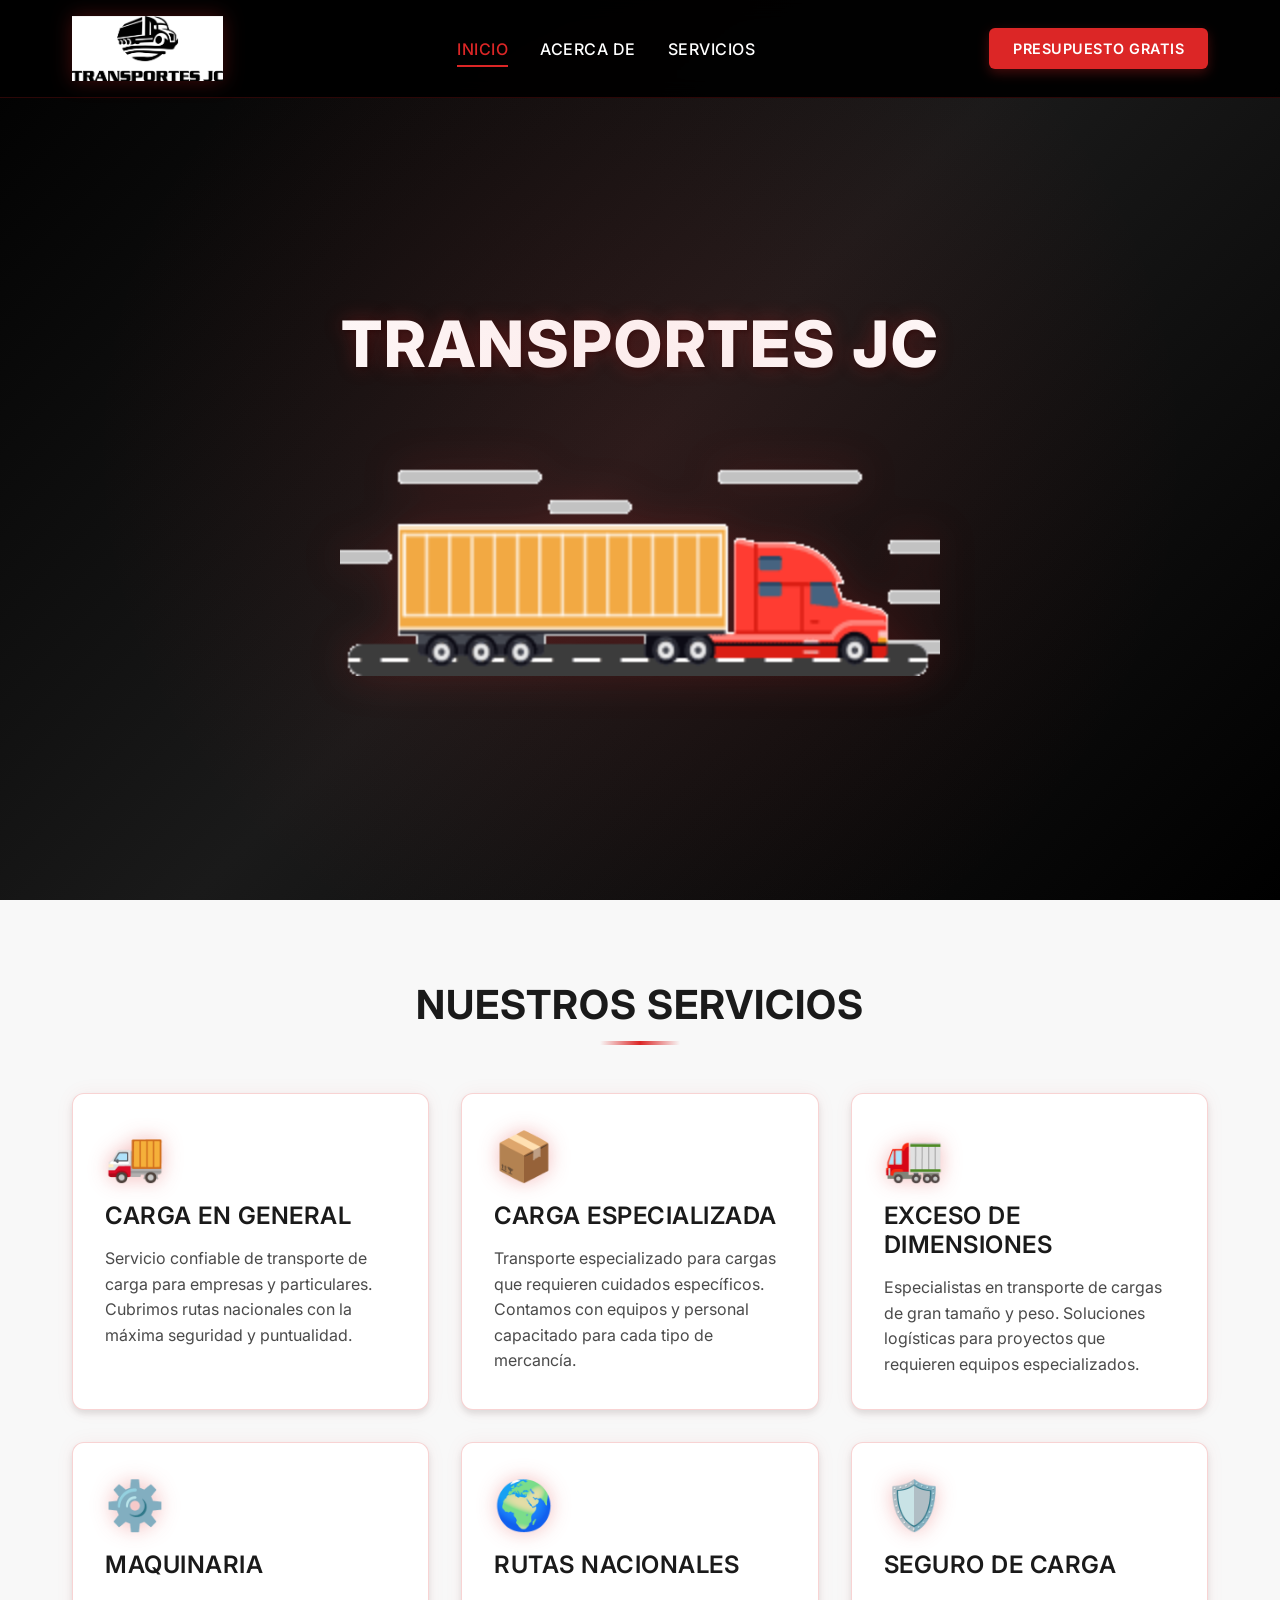
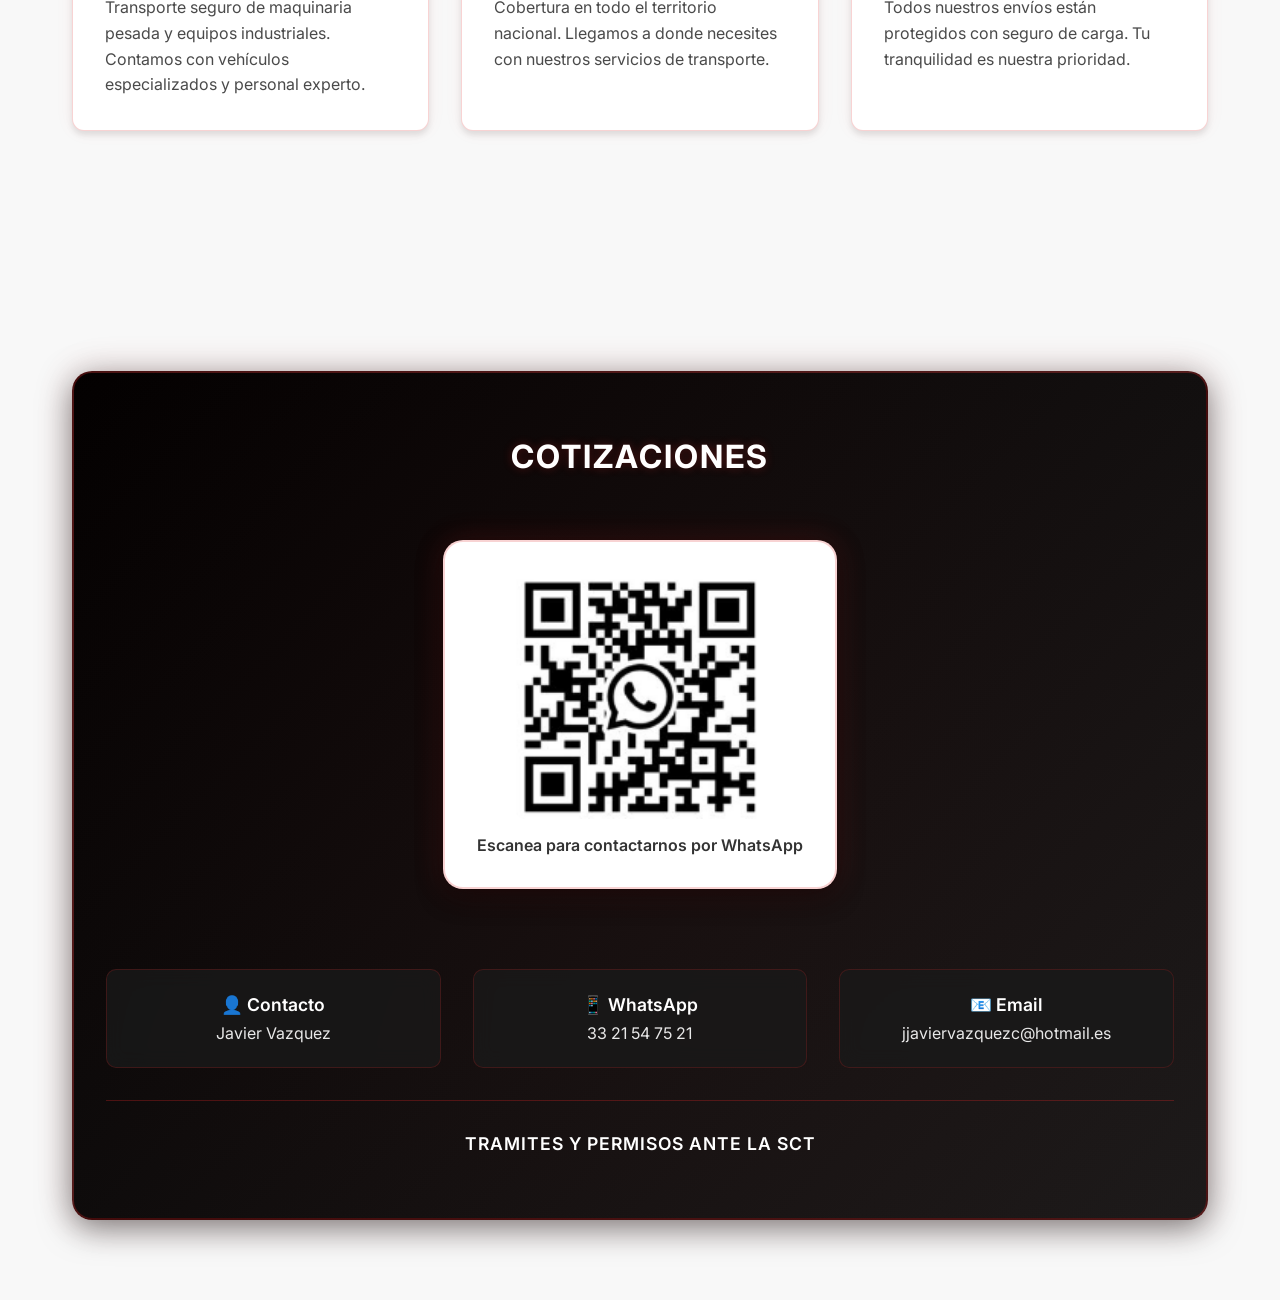
==== docs/index.html @ 76077c2b "Add static site in docs/ for GitHub Pages (Laravel cannot run on Pages) Made-with: Cursor" ====
<!DOCTYPE html>
<html lang="es">
<head>
    <meta charset="utf-8">
    <meta name="viewport" content="width=device-width, initial-scale=1">
    <title>TRANSPORTES JC - Servicios de Transporte</title>
    <link rel="icon" href="favicon.ico" type="image/x-icon">
    <link rel="preconnect" href="https://fonts.bunny.net">
    <link href="https://fonts.bunny.net/css?family=inter:400,500,600,700,800" rel="stylesheet" />
    <link rel="stylesheet" href="css/inicio.css">
</head>
<body>
    <nav class="navbar">
        <div class="nav-container">
            <a href="./" class="nav-logo">
                <img src="images/logo.png" alt="TRANSPORTES JC Logo" class="logo-img" />
            </a>
            <ul class="nav-menu">
                <li class="nav-item">
                    <a href="./" class="nav-link active">Inicio</a>
                </li>
                <li class="nav-item">
                    <a href="acerca-de/" class="nav-link">Acerca de</a>
                </li>
                <li class="nav-item">
                    <a href="servicios/" class="nav-link">Servicios</a>
                </li>
            </ul>
            <a href="#contacto" class="nav-cta">Presupuesto Gratis</a>
            <button class="nav-toggle" aria-label="Toggle navigation">
                <span></span>
                <span></span>
                <span></span>
            </button>
        </div>
    </nav>

    <section class="hero-section">
        <h1 class="hero-title">TRANSPORTES JC</h1>
        <img src="images/camion%20gif.gif" alt="Camión en movimiento" class="hero-image" />
    </section>

    <section class="content-section">
        <h2 class="section-title">Nuestros Servicios</h2>
        <div class="services-grid">
            <div class="service-card">
                <div class="service-icon">🚚</div>
                <h3 class="service-title">Carga en General</h3>
                <p class="service-description">
                    Servicio confiable de transporte de carga para empresas y particulares.
                    Cubrimos rutas nacionales con la máxima seguridad y puntualidad.
                </p>
            </div>
            <div class="service-card">
                <div class="service-icon">📦</div>
                <h3 class="service-title">Carga Especializada</h3>
                <p class="service-description">
                    Transporte especializado para cargas que requieren cuidados específicos.
                    Contamos con equipos y personal capacitado para cada tipo de mercancía.
                </p>
            </div>
            <div class="service-card">
                <div class="service-icon">🚛</div>
                <h3 class="service-title">Exceso de Dimensiones</h3>
                <p class="service-description">
                    Especialistas en transporte de cargas de gran tamaño y peso.
                    Soluciones logísticas para proyectos que requieren equipos especializados.
                </p>
            </div>
            <div class="service-card">
                <div class="service-icon">⚙️</div>
                <h3 class="service-title">Maquinaria</h3>
                <p class="service-description">
                    Transporte seguro de maquinaria pesada y equipos industriales.
                    Contamos con vehículos especializados y personal experto.
                </p>
            </div>
            <div class="service-card">
                <div class="service-icon">🌍</div>
                <h3 class="service-title">Rutas Nacionales</h3>
                <p class="service-description">
                    Cobertura en todo el territorio nacional.
                    Llegamos a donde necesites con nuestros servicios de transporte.
                </p>
            </div>
            <div class="service-card">
                <div class="service-icon">🛡️</div>
                <h3 class="service-title">Seguro de Carga</h3>
                <p class="service-description">
                    Todos nuestros envíos están protegidos con seguro de carga.
                    Tu tranquilidad es nuestra prioridad.
                </p>
            </div>
        </div>
    </section>

    <section id="contacto" class="content-section">
        <div class="contact-section">
            <h2 class="contact-title">COTIZACIONES</h2>
            <div class="qr-container">
                <div class="qr-wrapper">
                    <img src="images/whatsapp-qr.png" alt="QR Code de WhatsApp - Javier Vazquez" class="qr-image" />
                    <p class="qr-text">Escanea para contactarnos por WhatsApp</p>
                </div>
            </div>
            <div class="contact-info">
                <div class="contact-item">
                    <div class="contact-item-title">👤 Contacto</div>
                    <div class="contact-item-value">Javier Vazquez</div>
                </div>
                <div class="contact-item">
                    <div class="contact-item-title">📱 WhatsApp</div>
                    <div class="contact-item-value">
                        <a href="https://wa.me/523321547521" target="_blank" rel="noopener noreferrer">
                            33 21 54 75 21
                        </a>
                    </div>
                </div>
                <div class="contact-item">
                    <div class="contact-item-title">📧 Email</div>
                    <div class="contact-item-value">
                        <a href="mailto:jjaviervazquezc@hotmail.es">
                            jjaviervazquezc@hotmail.es
                        </a>
                    </div>
                </div>
            </div>
            <div class="contact-footer">
                <p class="contact-footer-text">
                    TRAMITES Y PERMISOS ANTE LA SCT
                </p>
            </div>
        </div>
    </section>

    <script src="js/inicio.js"></script>
</body>
</html>
---- docs/css/inicio.css ----
/* Reset y estilos base */
* {
    margin: 0;
    padding: 0;
    box-sizing: border-box;
}

body {
    font-family: 'Inter', sans-serif;
    overflow-x: hidden;
    background-color: #f8f8f8;
    color: #1a1a1a;
}

/* Navigation Bar */
.navbar {
    position: fixed;
    top: 0;
    left: 0;
    right: 0;
    background: rgba(0, 0, 0, 0.95);
    backdrop-filter: blur(10px);
    border-bottom: 1px solid rgba(220, 38, 38, 0.2);
    z-index: 1000;
    padding: 1rem 0;
    transition: all 0.3s ease;
}

.navbar:hover {
    background: rgba(0, 0, 0, 0.98);
    border-bottom-color: rgba(220, 38, 38, 0.4);
}

.nav-container {
    max-width: 1200px;
    margin: 0 auto;
    padding: 0 2rem;
    display: grid;
    grid-template-columns: auto 1fr auto;
    align-items: center;
    gap: 2rem;
    width: 100%;
}

.nav-logo {
    display: flex;
    align-items: center;
    text-decoration: none;
    transition: transform 0.3s ease;
    flex-shrink: 0;
    justify-self: start;
}

.nav-logo:hover {
    transform: scale(1.05);
}

.logo-img {
    height: 65px;
    width: auto;
    filter: drop-shadow(0 0 10px rgba(220, 38, 38, 0.3));
}

.nav-menu {
    display: flex;
    list-style: none;
    gap: 2rem;
    align-items: center;
    margin: 0;
    padding: 0;
    justify-content: center;
    justify-self: center;
}

.nav-item {
    position: relative;
}

.nav-link {
    color: #ffffff;
    text-decoration: none;
    font-weight: 500;
    font-size: 1rem;
    padding: 0.5rem 0;
    transition: color 0.3s ease;
    position: relative;
    text-transform: uppercase;
    letter-spacing: 0.5px;
}

.nav-link::after {
    content: '';
    position: absolute;
    bottom: 0;
    left: 0;
    width: 0;
    height: 2px;
    background: #dc2626;
    transition: width 0.3s ease;
}

.nav-link:hover,
.nav-link.active {
    color: #dc2626;
}

.nav-link:hover::after,
.nav-link.active::after {
    width: 100%;
}

.nav-cta {
    background: #dc2626;
    color: #ffffff;
    padding: 0.75rem 1.5rem;
    border-radius: 6px;
    text-decoration: none;
    font-weight: 600;
    font-size: 0.9rem;
    text-transform: uppercase;
    letter-spacing: 0.5px;
    transition: all 0.3s ease;
    box-shadow: 0 4px 12px rgba(220, 38, 38, 0.3);
    white-space: nowrap;
    flex-shrink: 0;
    justify-self: end;
}

.nav-cta:hover {
    background: #b91c1c;
    transform: translateY(-2px);
    box-shadow: 0 6px 20px rgba(220, 38, 38, 0.4);
}

.nav-toggle {
    display: none;
    flex-direction: column;
    background: transparent;
    border: none;
    cursor: pointer;
    padding: 0.5rem;
    gap: 4px;
}

.nav-toggle span {
    width: 25px;
    height: 3px;
    background: #ffffff;
    transition: all 0.3s ease;
    border-radius: 2px;
}

.nav-toggle:hover span {
    background: #dc2626;
}

/* Hero Section */
.hero-section {
    min-height: 100vh;
    display: flex;
    flex-direction: column;
    justify-content: center;
    align-items: center;
    background: linear-gradient(135deg, #000000 0%, #1a1a1a 50%, #000000 100%);
    position: relative;
    overflow: hidden;
    padding-top: 80px;
}

.hero-section::before {
    content: '';
    position: absolute;
    top: 0;
    left: 0;
    right: 0;
    bottom: 0;
    background: radial-gradient(circle at center, rgba(220, 38, 38, 0.1) 0%, transparent 70%);
    pointer-events: none;
}

.hero-title {
    font-size: 4rem;
    font-weight: 800;
    color: white;
    text-align: center;
    margin-bottom: 3rem;
    text-shadow: 0 0 20px rgba(220, 38, 38, 0.3), 2px 2px 4px rgba(0,0,0,0.5);
    animation: fadeInDown 1s ease-out;
    letter-spacing: 2px;
}

.hero-image {
    max-width: 600px;
    width: 100%;
    height: auto;
    animation: fadeInUp 1s ease-out 0.3s both;
    filter: drop-shadow(0 0 20px rgba(220, 38, 38, 0.2));
}

/* Animaciones */
@keyframes fadeInDown {
    from {
        opacity: 0;
        transform: translateY(-30px);
    }
    to {
        opacity: 1;
        transform: translateY(0);
    }
}

@keyframes fadeInUp {
    from {
        opacity: 0;
        transform: translateY(30px);
    }
    to {
        opacity: 1;
        transform: translateY(0);
    }
}

/* Content Section */
.content-section {
    padding: 5rem 2rem;
    max-width: 1200px;
    margin: 0 auto;
    background-color: #f8f8f8;
}

.section-title {
    font-size: 2.5rem;
    font-weight: 700;
    text-align: center;
    margin-bottom: 3rem;
    color: #1a1a1a;
    text-transform: uppercase;
    letter-spacing: 1px;
    position: relative;
    padding-bottom: 1rem;
}

.section-title::after {
    content: '';
    position: absolute;
    bottom: 0;
    left: 50%;
    transform: translateX(-50%);
    width: 80px;
    height: 4px;
    background: linear-gradient(90deg, transparent, #dc2626, transparent);
}

/* Services Grid */
.services-grid {
    display: grid;
    grid-template-columns: repeat(auto-fit, minmax(280px, 1fr));
    gap: 2rem;
    margin-bottom: 5rem;
}

.service-card {
    background: #ffffff;
    border: 1px solid rgba(220, 38, 38, 0.2);
    border-radius: 12px;
    padding: 2rem;
    box-shadow: 0 4px 6px rgba(0,0,0,0.1), 0 0 20px rgba(220, 38, 38, 0.05);
    transition: transform 0.3s ease, box-shadow 0.3s ease, border-color 0.3s ease;
    opacity: 0;
    transform: translateY(30px);
    position: relative;
    overflow: hidden;
}

.service-card::before {
    content: '';
    position: absolute;
    top: 0;
    left: 0;
    width: 4px;
    height: 100%;
    background: #dc2626;
    transform: scaleY(0);
    transition: transform 0.3s ease;
}

.service-card.visible {
    opacity: 1;
    transform: translateY(0);
    transition: opacity 0.6s ease, transform 0.6s ease;
}

.service-card:hover {
    transform: translateY(-10px);
    box-shadow: 0 12px 24px rgba(0,0,0,0.15), 0 0 30px rgba(220, 38, 38, 0.2);
    border-color: rgba(220, 38, 38, 0.5);
}

.service-card:hover::before {
    transform: scaleY(1);
}

.service-icon {
    font-size: 3rem;
    margin-bottom: 1rem;
    filter: drop-shadow(0 0 10px rgba(220, 38, 38, 0.3));
}

.service-title {
    font-size: 1.5rem;
    font-weight: 600;
    margin-bottom: 1rem;
    color: #1a1a1a;
    text-transform: uppercase;
    letter-spacing: 0.5px;
}

.service-description {
    color: #4a4a4a;
    line-height: 1.6;
}

/* Contact Section */
.contact-section {
    background: linear-gradient(135deg, #000000 0%, #1a1a1a 100%);
    color: white;
    padding: 4rem 2rem;
    border-radius: 20px;
    text-align: center;
    opacity: 0;
    transform: translateY(30px);
    border: 2px solid rgba(220, 38, 38, 0.3);
    box-shadow: 0 8px 32px rgba(0,0,0,0.5), 0 0 40px rgba(220, 38, 38, 0.1);
    position: relative;
    overflow: hidden;
}

.contact-section::before {
    content: '';
    position: absolute;
    top: -50%;
    left: -50%;
    width: 200%;
    height: 200%;
    background: radial-gradient(circle, rgba(220, 38, 38, 0.05) 0%, transparent 70%);
    animation: rotate 20s linear infinite;
    pointer-events: none;
}

@keyframes rotate {
    from {
        transform: rotate(0deg);
    }
    to {
        transform: rotate(360deg);
    }
}

.contact-section.visible {
    opacity: 1;
    transform: translateY(0);
    transition: opacity 0.6s ease, transform 0.6s ease;
}

.contact-title {
    font-size: 2rem;
    font-weight: 700;
    margin-bottom: 2rem;
    text-transform: uppercase;
    letter-spacing: 2px;
    color: #ffffff;
    text-shadow: 0 0 10px rgba(220, 38, 38, 0.3);
    position: relative;
    z-index: 1;
}

/* QR Code Styles */
.qr-container {
    display: flex;
    justify-content: center;
    align-items: center;
    margin-bottom: 3rem;
    padding: 2rem 0;
    position: relative;
    z-index: 1;
}

.qr-wrapper {
    background: white;
    padding: 2rem;
    border-radius: 20px;
    box-shadow: 0 8px 24px rgba(0,0,0,0.5), 0 0 30px rgba(220, 38, 38, 0.2);
    text-align: center;
    transition: transform 0.3s ease, box-shadow 0.3s ease;
    border: 2px solid rgba(220, 38, 38, 0.2);
}

.qr-wrapper:hover {
    transform: translateY(-5px);
    box-shadow: 0 12px 32px rgba(0,0,0,0.6), 0 0 40px rgba(220, 38, 38, 0.3);
    border-color: rgba(220, 38, 38, 0.4);
}

.qr-image {
    max-width: 250px;
    width: 100%;
    height: auto;
    border-radius: 10px;
    display: block;
    margin: 0 auto 1rem;
}

.qr-placeholder {
    min-height: 200px;
    display: flex;
    flex-direction: column;
    justify-content: center;
    align-items: center;
    padding: 2rem;
    text-align: center;
}

.qr-placeholder code {
    background: #f0f0f0;
    padding: 0.25rem 0.5rem;
    border-radius: 4px;
    font-size: 0.85rem;
    color: #333;
}

.qr-text {
    color: #333;
    font-size: 1rem;
    font-weight: 600;
    margin: 0;
}

.contact-info {
    display: grid;
    grid-template-columns: repeat(auto-fit, minmax(250px, 1fr));
    gap: 2rem;
    margin-top: 2rem;
    position: relative;
    z-index: 1;
}

.contact-item {
    background: rgba(26, 26, 26, 0.8);
    padding: 1.5rem;
    border-radius: 10px;
    backdrop-filter: blur(10px);
    border: 1px solid rgba(220, 38, 38, 0.2);
    transition: all 0.3s ease;
}

.contact-item:hover {
    background: rgba(26, 26, 26, 0.95);
    border-color: rgba(220, 38, 38, 0.5);
    transform: translateY(-3px);
    box-shadow: 0 4px 12px rgba(220, 38, 38, 0.2);
}

.contact-item-title {
    font-weight: 600;
    margin-bottom: 0.5rem;
    font-size: 1.1rem;
    color: #ffffff;
}

.contact-item-value {
    font-size: 1rem;
    opacity: 0.9;
    color: #ffffff;
}

.contact-item-value a {
    color: #ffffff;
    text-decoration: none;
    transition: color 0.3s ease;
    position: relative;
}

.contact-item-value a::after {
    content: '';
    position: absolute;
    bottom: -2px;
    left: 0;
    width: 0;
    height: 2px;
    background: #dc2626;
    transition: width 0.3s ease;
}

.contact-item-value a:hover {
    color: #dc2626;
}

.contact-item-value a:hover::after {
    width: 100%;
}

.contact-footer {
    margin-top: 2rem;
    padding-top: 2rem;
    border-top: 1px solid rgba(220, 38, 38, 0.3);
    position: relative;
    z-index: 1;
}

.contact-footer-text {
    font-size: 1.1rem;
    font-weight: 600;
    margin: 0;
    color: #ffffff;
    text-transform: uppercase;
    letter-spacing: 1px;
}

/* About Hero Section with Image */
.about-hero-section {
    position: relative;
    min-height: 70vh;
    background-image: url('../images/plataform.jpg');
    background-size: cover;
    background-position: center;
    background-repeat: no-repeat;
    display: flex;
    align-items: center;
    padding: 8rem 2rem 5rem;
    margin-top: 80px;
}

.about-hero-overlay {
    position: absolute;
    top: 0;
    left: 0;
    right: 0;
    bottom: 0;
    background: linear-gradient(135deg, rgba(0, 0, 0, 0.6) 0%, rgba(0, 0, 0, 0.4) 100%);
    z-index: 1;
}

.about-hero-content {
    position: relative;
    z-index: 2;
    max-width: 1200px;
    margin: 0 auto;
    width: 100%;
    display: grid;
    grid-template-columns: 1fr 2fr;
    gap: 4rem;
    align-items: center;
}

.about-hero-text {
    color: #ffffff;
}

.about-hero-title {
    font-size: 3rem;
    font-weight: 700;
    margin-bottom: 1rem;
    text-transform: uppercase;
    letter-spacing: 2px;
    color: #ffffff;
}

.about-hero-subtitle {
    font-size: 5rem;
    font-weight: 800;
    line-height: 1;
    color: #ffffff;
    text-transform: uppercase;
    letter-spacing: 3px;
    text-shadow: 2px 2px 4px rgba(0,0,0,0.3);
}

.about-hero-description {
    background: rgba(255, 255, 255, 0.95);
    padding: 3rem;
    border-radius: 12px;
    box-shadow: 0 8px 24px rgba(0,0,0,0.3);
}

.about-hero-description p {
    font-size: 1.1rem;
    line-height: 1.8;
    color: #1a1a1a;
    margin-bottom: 1.5rem;
}

.about-hero-description p:last-child {
    margin-bottom: 0;
}

/* Values Grid */
.values-grid {
    display: grid;
    grid-template-columns: repeat(auto-fit, minmax(250px, 1fr));
    gap: 2rem;
    margin-bottom: 3rem;
}

.value-card {
    background: #ffffff;
    border: 1px solid rgba(220, 38, 38, 0.2);
    border-radius: 12px;
    padding: 2rem;
    text-align: center;
    box-shadow: 0 4px 6px rgba(0,0,0,0.1);
    transition: transform 0.3s ease, box-shadow 0.3s ease;
}

.value-card:hover {
    transform: translateY(-5px);
    box-shadow: 0 8px 16px rgba(0,0,0,0.15);
    border-color: rgba(220, 38, 38, 0.4);
}

.value-icon {
    font-size: 3rem;
    margin-bottom: 1rem;
}

.value-title {
    font-size: 1.5rem;
    font-weight: 600;
    margin-bottom: 1rem;
    color: #1a1a1a;
    text-transform: uppercase;
    letter-spacing: 0.5px;
}

.value-description {
    color: #4a4a4a;
    line-height: 1.6;
    font-size: 1rem;
}

.certification-card {
    background: #ffffff;
    border: 1px solid rgba(220, 38, 38, 0.2);
    border-radius: 12px;
    padding: 2.5rem;
    box-shadow: 0 4px 6px rgba(0,0,0,0.1);
    max-width: 900px;
    margin: 0 auto;
}

/* Responsive Design */
@media (max-width: 768px) {
    .nav-menu {
        position: fixed;
        top: 70px;
        left: -100%;
        flex-direction: column;
        background: rgba(0, 0, 0, 0.98);
        width: 100%;
        text-align: center;
        transition: left 0.3s ease;
        padding: 2rem 0;
        border-bottom: 1px solid rgba(220, 38, 38, 0.2);
        gap: 0;
    }

    .nav-menu.active {
        left: 0;
    }

    .nav-item {
        width: 100%;
        padding: 1rem 0;
    }

    .nav-link {
        display: block;
        padding: 1rem;
    }

    .nav-cta {
        display: none;
    }

    .nav-toggle {
        display: flex;
    }

    .nav-toggle.active span:nth-child(1) {
        transform: rotate(45deg) translate(5px, 5px);
    }

    .nav-toggle.active span:nth-child(2) {
        opacity: 0;
    }

    .nav-toggle.active span:nth-child(3) {
        transform: rotate(-45deg) translate(7px, -6px);
    }

    .hero-title {
        font-size: 2.5rem;
    }
    
    .section-title {
        font-size: 2rem;
    }
    
    .services-grid {
        grid-template-columns: 1fr;
    }
    
    .qr-image {
        max-width: 200px;
    }
    
    .qr-wrapper {
        padding: 1.5rem;
    }
    
    .qr-text {
        font-size: 0.9rem;
    }
    
    .contact-section {
        padding: 3rem 1.5rem;
    }

    .nav-container {
        padding: 0 1rem;
    }

    .logo-img {
        height: 50px;
    }

    .about-hero-section {
        min-height: auto;
        padding: 6rem 1.5rem 3rem;
    }

    .about-hero-content {
        grid-template-columns: 1fr;
        gap: 2rem;
    }

    .about-hero-title {
        font-size: 2rem;
    }

    .about-hero-subtitle {
        font-size: 3rem;
    }

    .about-hero-description {
        padding: 2rem;
    }

    .about-hero-description p {
        font-size: 1rem;
    }

    .values-grid {
        grid-template-columns: 1fr;
    }

    .certification-card {
        padding: 2rem;
    }
}
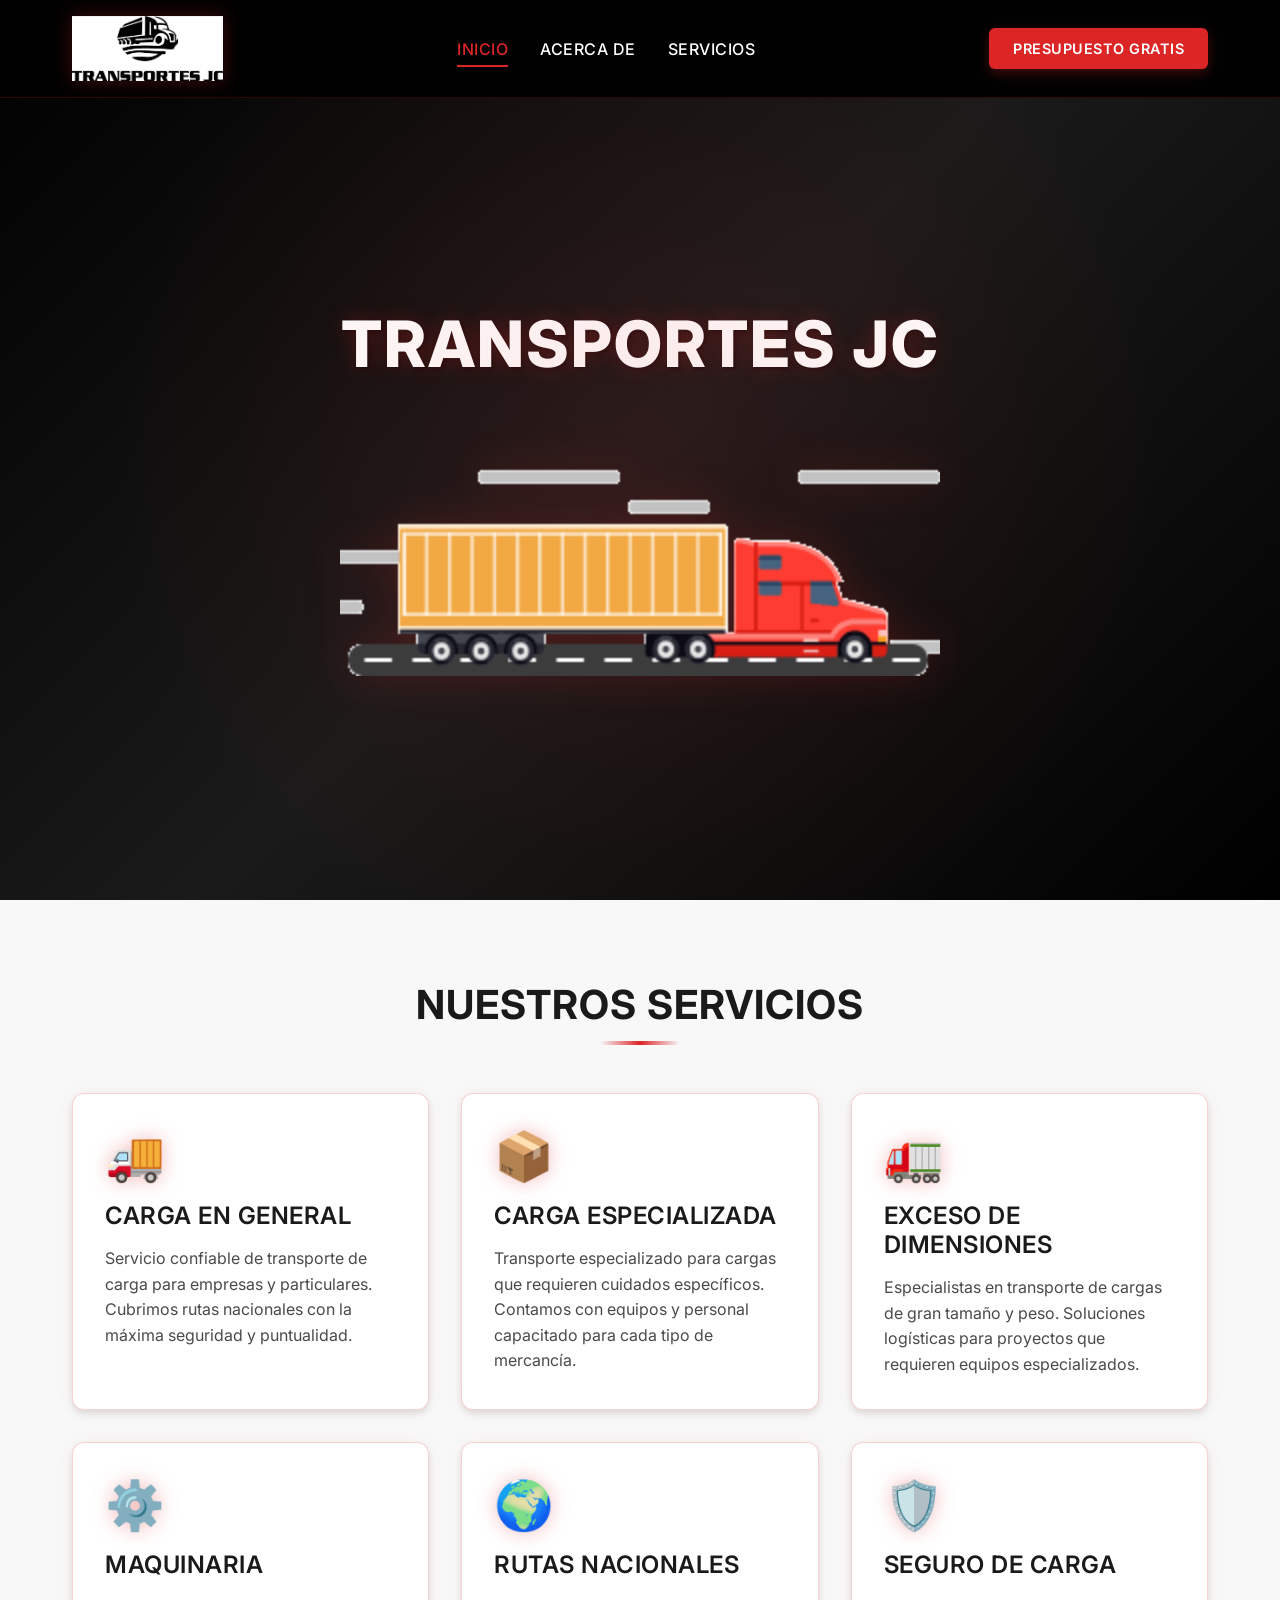
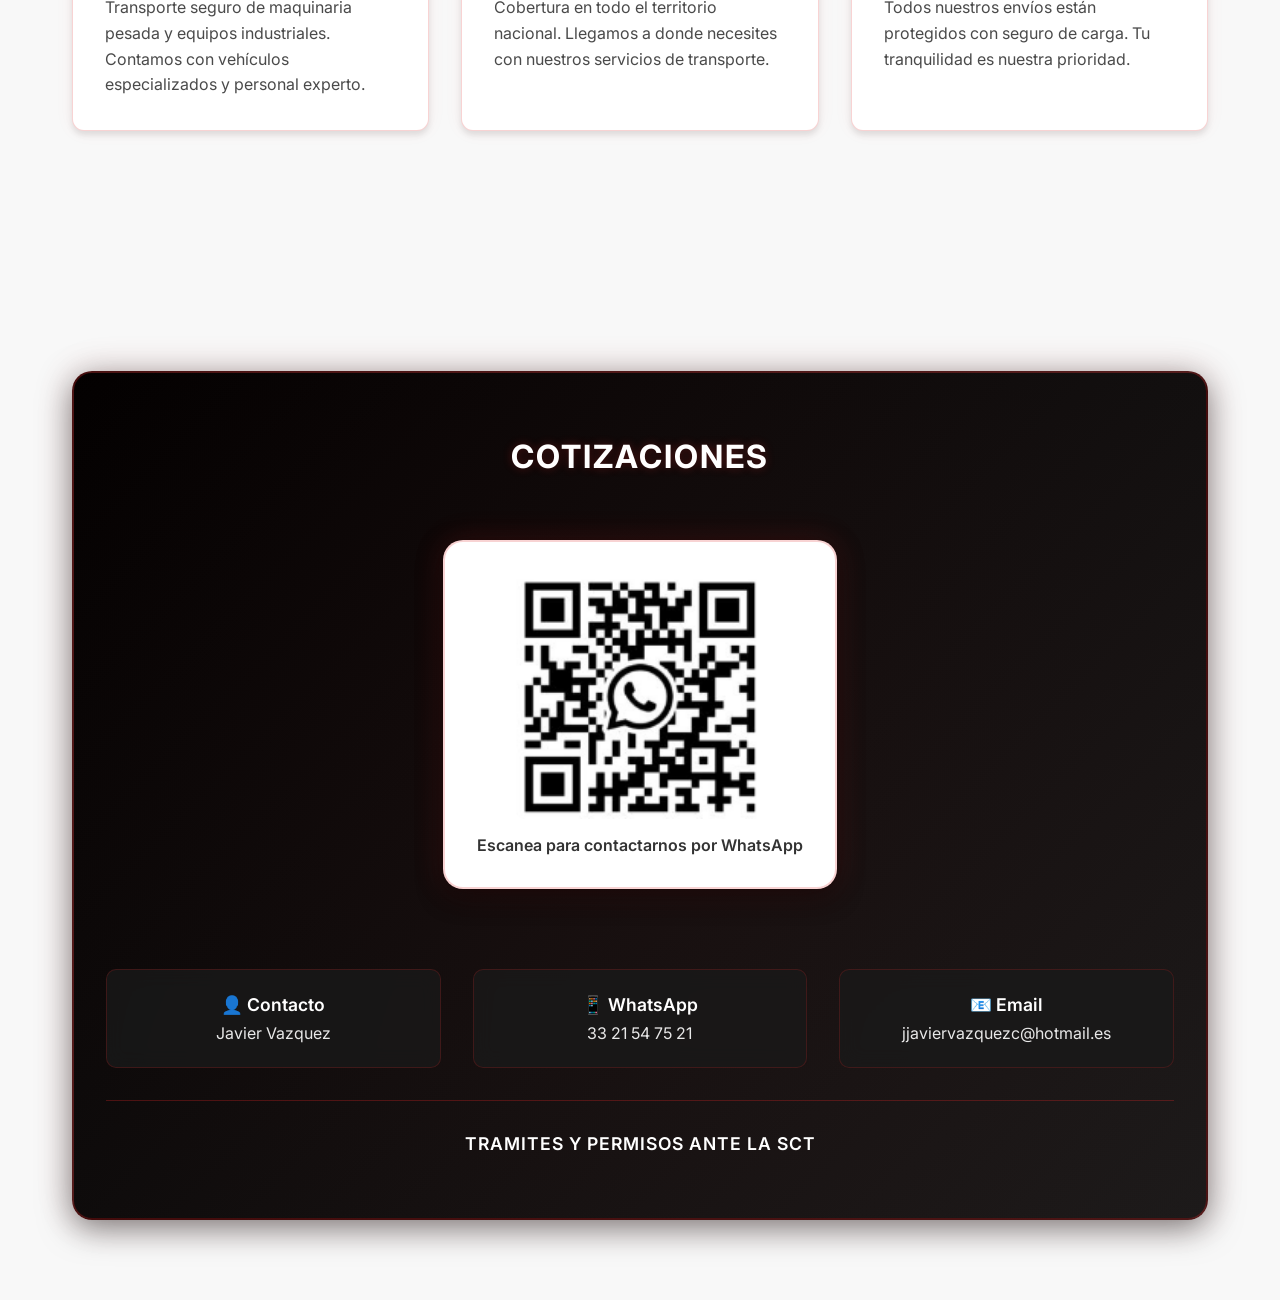
==== commit c9de76f9: "Fix About hero text overflow on mobile (smaller type, wbr, cache-bust CSS) Made-with: Cursor" ====
--- a/docs/index.html
+++ b/docs/index.html
@@ -7,7 +7,7 @@
     <link rel="icon" href="favicon.ico" type="image/x-icon">
     <link rel="preconnect" href="https://fonts.bunny.net">
     <link href="https://fonts.bunny.net/css?family=inter:400,500,600,700,800" rel="stylesheet" />
-    <link rel="stylesheet" href="css/inicio.css">
+    <link rel="stylesheet" href="css/inicio.css?v=4">
 </head>
 <body>
     <nav class="navbar">
--- a/docs/css/inicio.css
+++ b/docs/css/inicio.css
@@ -528,6 +528,8 @@
     align-items: center;
     padding: 8rem 2rem 5rem;
     margin-top: 80px;
+    overflow-x: hidden;
+    box-sizing: border-box;
 }
 
 .about-hero-overlay {
@@ -546,6 +548,7 @@
     max-width: 1200px;
     margin: 0 auto;
     width: 100%;
+    min-width: 0;
     display: grid;
     grid-template-columns: 1fr 2fr;
     gap: 4rem;
@@ -554,6 +557,7 @@
 
 .about-hero-text {
     color: #ffffff;
+    min-width: 0;
 }
 
 .about-hero-title {
@@ -563,16 +567,22 @@
     text-transform: uppercase;
     letter-spacing: 2px;
     color: #ffffff;
+    overflow-wrap: break-word;
+    word-wrap: break-word;
 }
 
 .about-hero-subtitle {
     font-size: 5rem;
     font-weight: 800;
-    line-height: 1;
+    line-height: 1.05;
     color: #ffffff;
     text-transform: uppercase;
     letter-spacing: 3px;
     text-shadow: 2px 2px 4px rgba(0,0,0,0.3);
+    overflow-wrap: anywhere;
+    word-wrap: break-word;
+    hyphens: manual;
+    max-width: 100%;
 }
 
 .about-hero-description {
@@ -580,6 +590,9 @@
     padding: 3rem;
     border-radius: 12px;
     box-shadow: 0 8px 24px rgba(0,0,0,0.3);
+    min-width: 0;
+    max-width: 100%;
+    box-sizing: border-box;
 }
 
 .about-hero-description p {
@@ -735,24 +748,35 @@
 
     .about-hero-section {
         min-height: auto;
-        padding: 6rem 1.5rem 3rem;
+        padding: 6rem max(0.75rem, 3vw) 2.5rem;
+        background-position: center top;
     }
 
     .about-hero-content {
         grid-template-columns: 1fr;
-        gap: 2rem;
+        gap: 1.5rem;
+    }
+
+    .about-hero-text {
+        width: 100%;
+        max-width: 100%;
+        padding-inline: 0;
+        box-sizing: border-box;
     }
 
     .about-hero-title {
-        font-size: 2rem;
+        font-size: clamp(1.2rem, 4.2vw, 2rem);
+        letter-spacing: 0.5px;
     }
 
     .about-hero-subtitle {
-        font-size: 3rem;
+        font-size: clamp(1.05rem, 5.5vw, 1.85rem);
+        letter-spacing: 0;
+        line-height: 1.12;
     }
 
     .about-hero-description {
-        padding: 2rem;
+        padding: 1.5rem 1.25rem;
     }
 
     .about-hero-description p {
@@ -767,3 +791,33 @@
         padding: 2rem;
     }
 }
+
+@media (max-width: 480px) {
+    .about-hero-section {
+        padding: 5.5rem max(0.65rem, 2.5vw) 2rem;
+    }
+
+    .about-hero-title {
+        font-size: clamp(1.1rem, 3.8vw, 1.35rem);
+    }
+
+    .about-hero-subtitle {
+        font-size: clamp(1rem, 5vw, 1.5rem);
+        letter-spacing: 0;
+        line-height: 1.15;
+    }
+
+    .about-hero-description {
+        padding: 1.25rem 1rem;
+    }
+}
+
+@media (max-width: 390px) {
+    .about-hero-subtitle {
+        font-size: clamp(0.95rem, 4.6vw, 1.35rem);
+    }
+
+    .about-hero-title {
+        font-size: 1.05rem;
+    }
+}
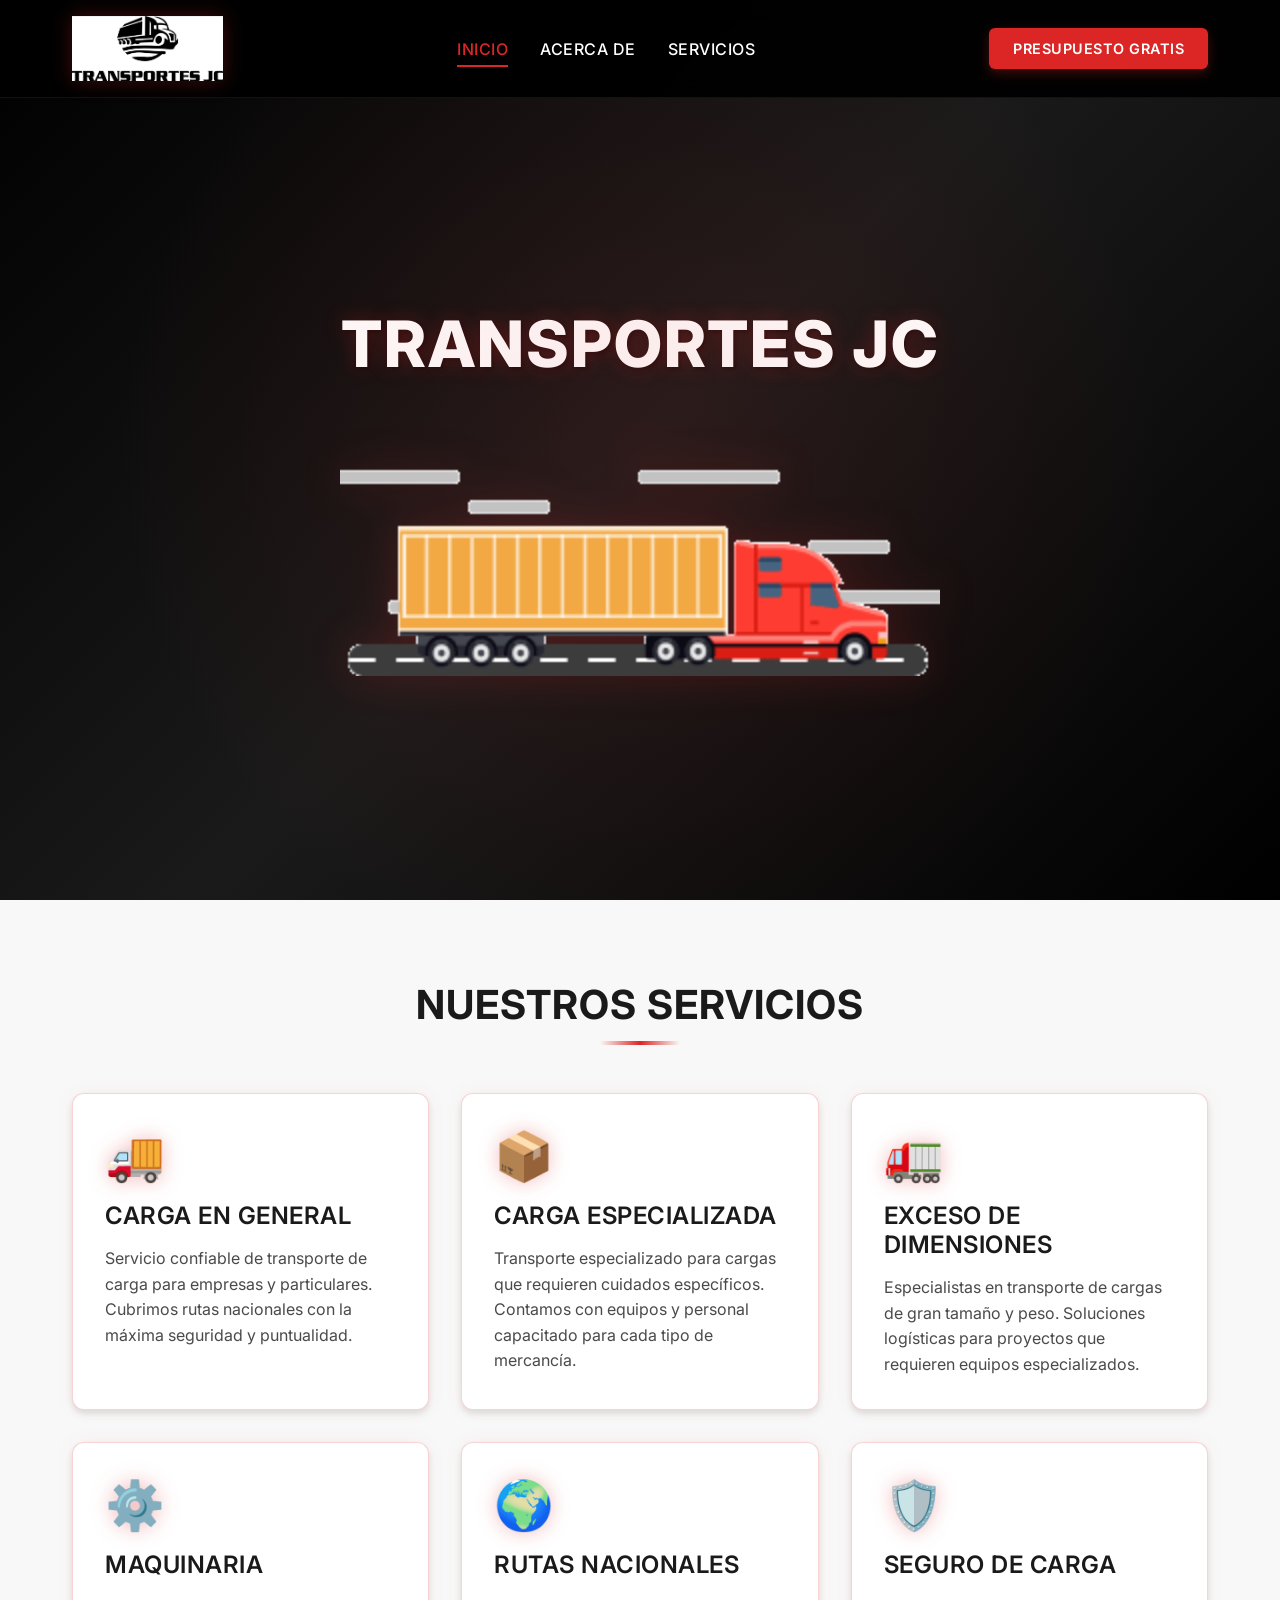
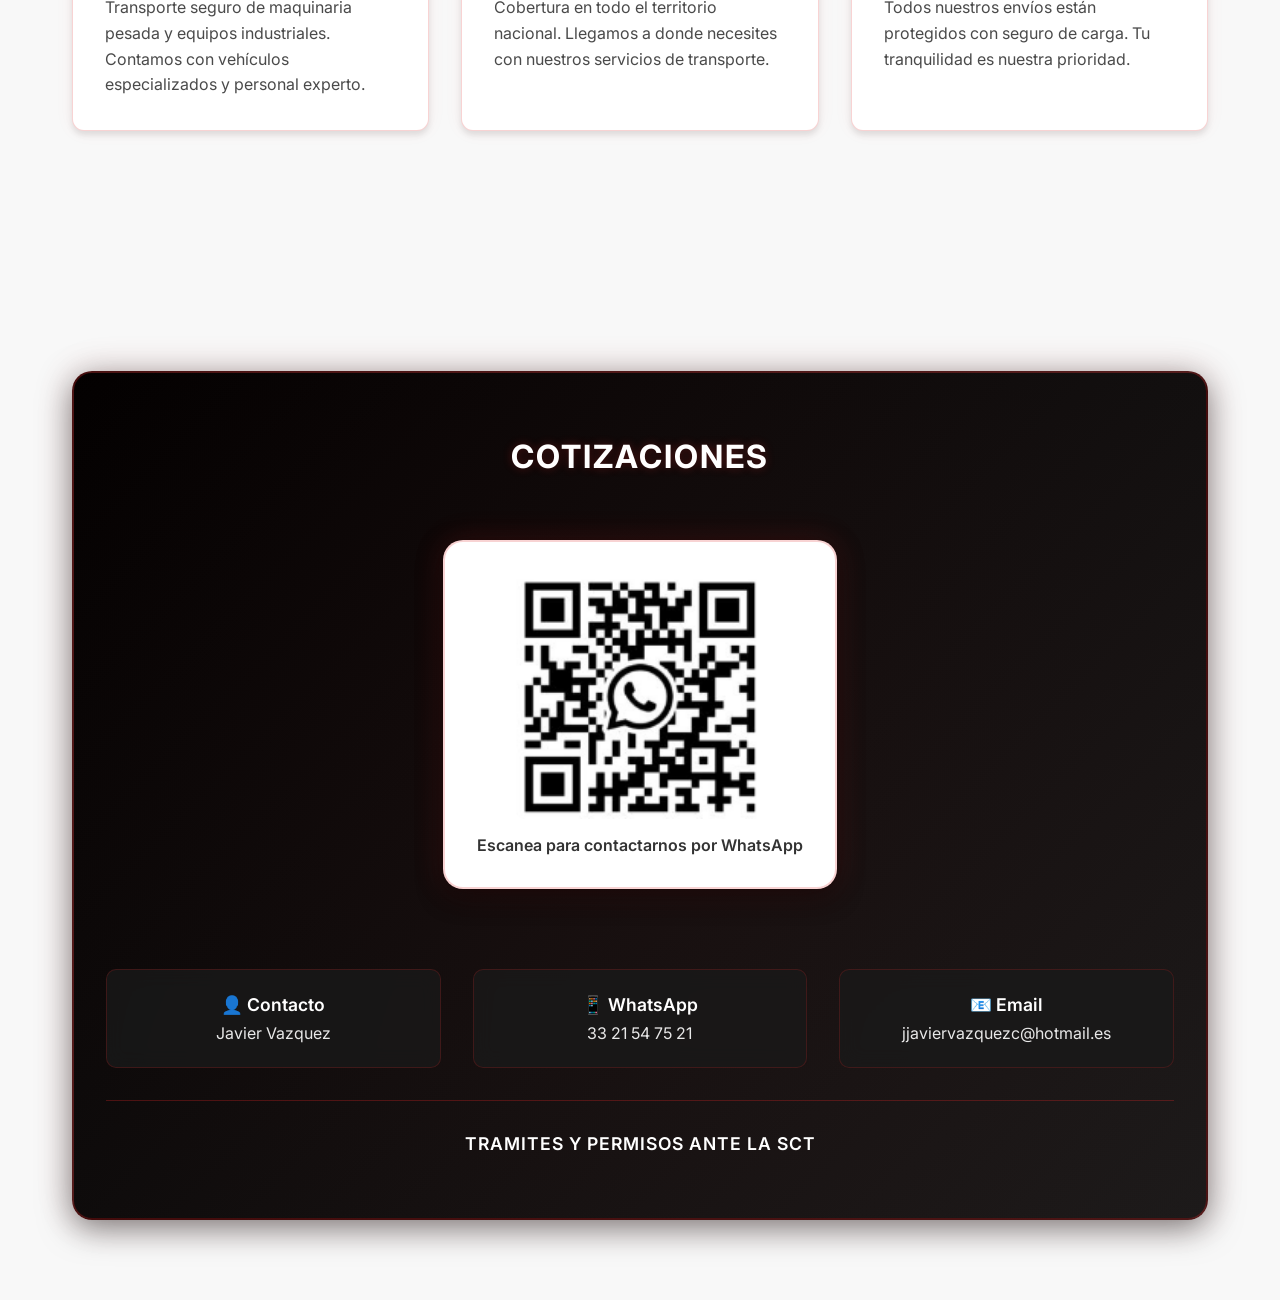
==== commit e357a487: "Fix About hero desktop layout: no mid-word breaks, wider title column Made-with: Cursor" ====
--- a/docs/index.html
+++ b/docs/index.html
@@ -7,7 +7,7 @@
     <link rel="icon" href="favicon.ico" type="image/x-icon">
     <link rel="preconnect" href="https://fonts.bunny.net">
     <link href="https://fonts.bunny.net/css?family=inter:400,500,600,700,800" rel="stylesheet" />
-    <link rel="stylesheet" href="css/inicio.css?v=4">
+    <link rel="stylesheet" href="css/inicio.css?v=5">
 </head>
 <body>
     <nav class="navbar">
--- a/docs/css/inicio.css
+++ b/docs/css/inicio.css
@@ -572,17 +572,34 @@
 }
 
 .about-hero-subtitle {
-    font-size: 5rem;
+    font-size: clamp(2.75rem, 4vw + 1.5rem, 5rem);
     font-weight: 800;
     line-height: 1.05;
     color: #ffffff;
     text-transform: uppercase;
     letter-spacing: 3px;
     text-shadow: 2px 2px 4px rgba(0,0,0,0.3);
-    overflow-wrap: anywhere;
-    word-wrap: break-word;
-    hyphens: manual;
+    overflow-wrap: normal;
+    word-break: normal;
+    word-wrap: normal;
     max-width: 100%;
+}
+
+/* Pantallas grandes: columna del título más ancha para que "TRANSPORTES" no se parta */
+@media (min-width: 769px) {
+    .about-hero-content {
+        grid-template-columns: minmax(460px, 1.1fr) 1.9fr;
+        gap: clamp(2rem, 3vw, 4rem);
+    }
+
+    .about-hero-text {
+        min-width: 0;
+    }
+
+    .about-hero-subtitle {
+        overflow-wrap: normal;
+        word-break: normal;
+    }
 }
 
 .about-hero-description {
@@ -773,6 +790,8 @@
         font-size: clamp(1.05rem, 5.5vw, 1.85rem);
         letter-spacing: 0;
         line-height: 1.12;
+        overflow-wrap: anywhere;
+        word-break: normal;
     }
 
     .about-hero-description {
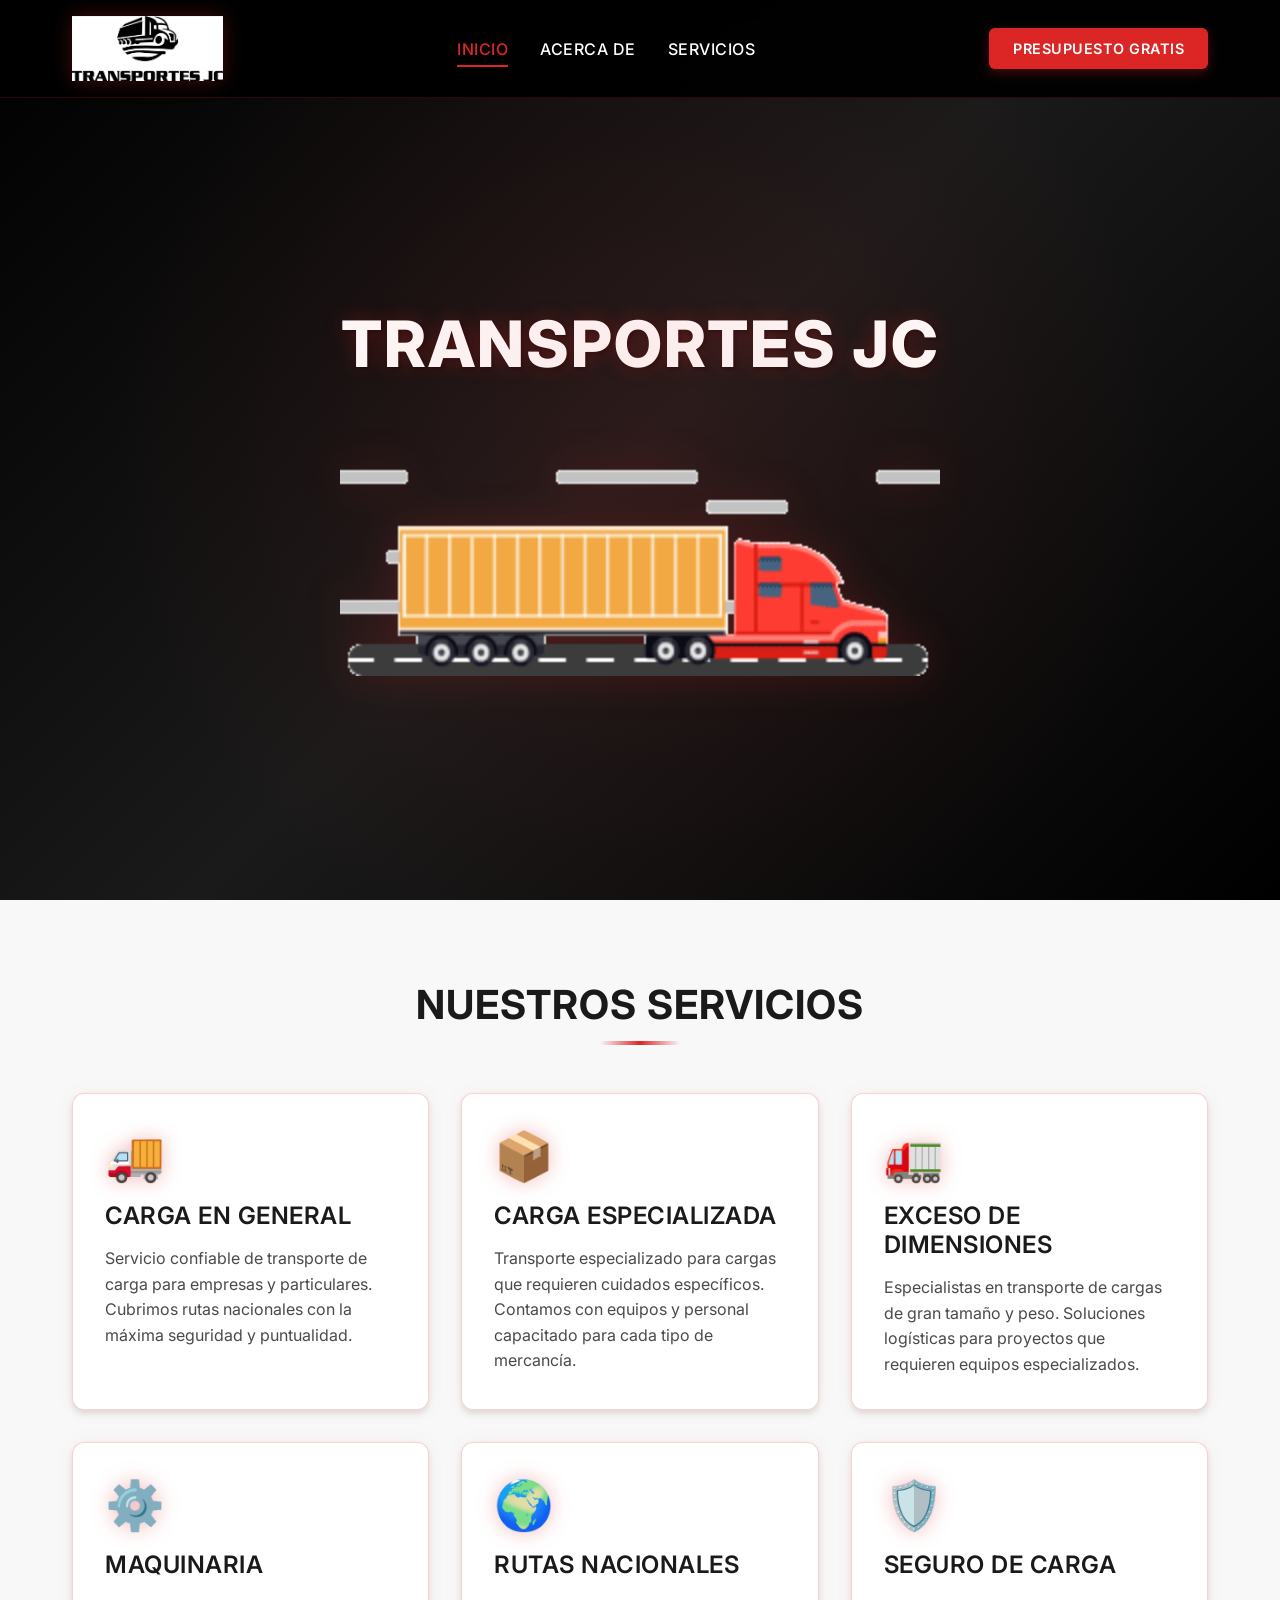
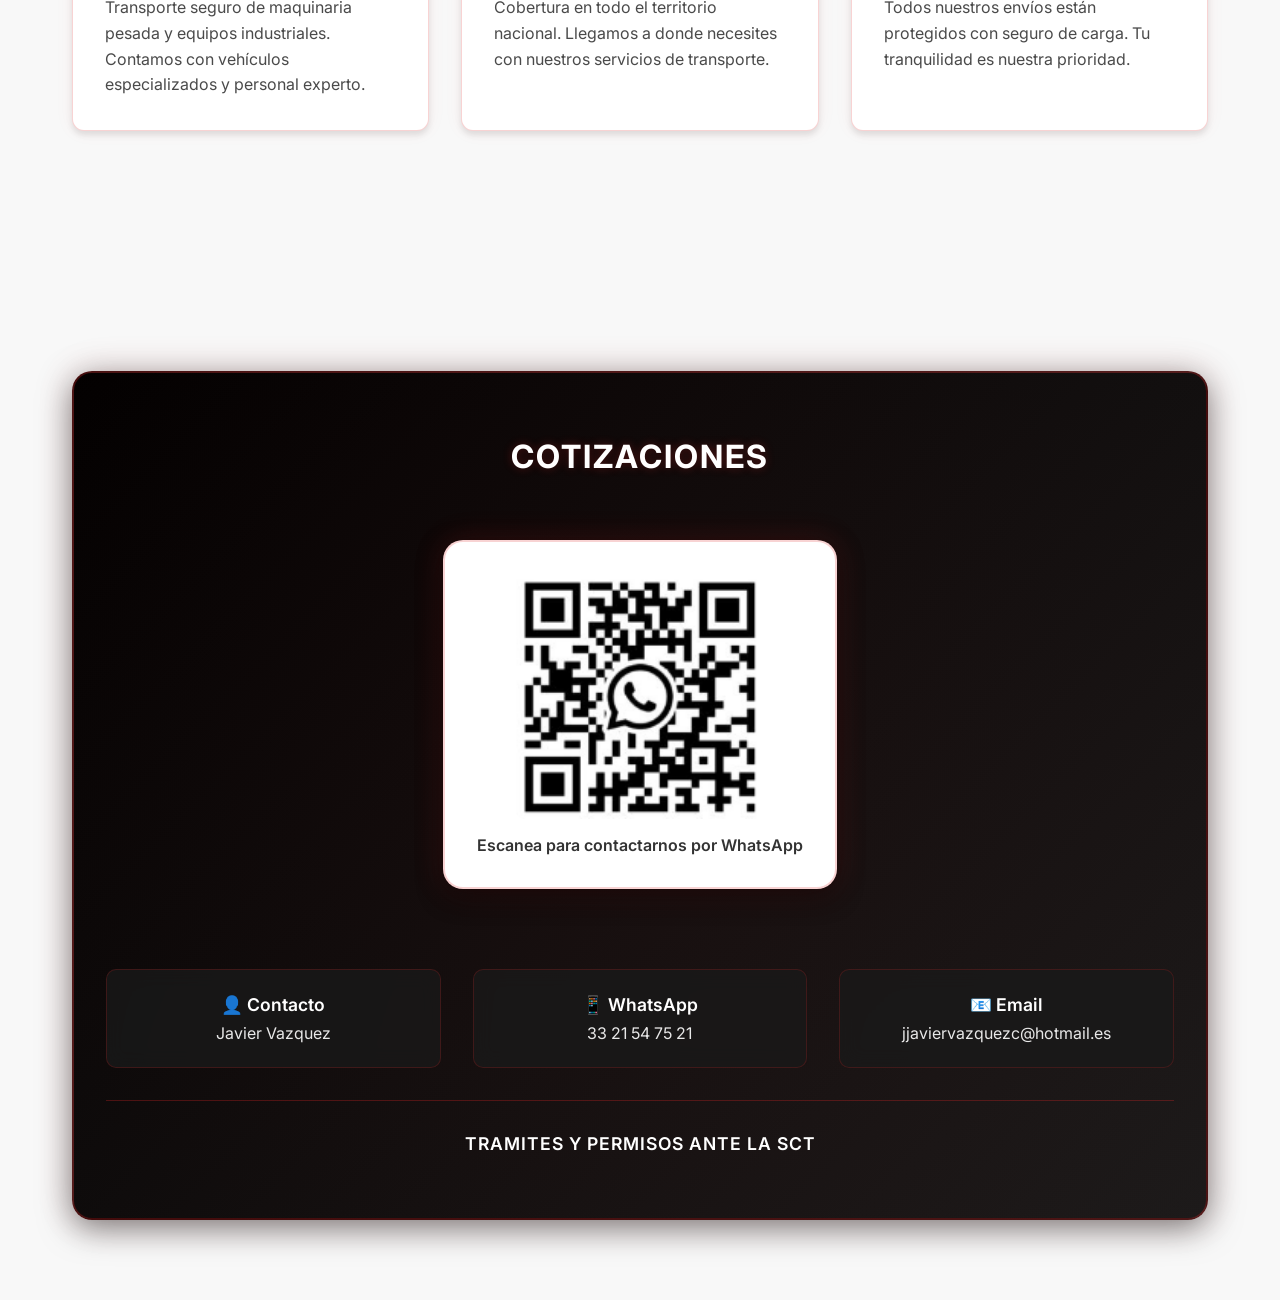
==== commit 2768b848: "Add slide page transitions between Inicio, Acerca de and Servicios (SPA-style fetch) Made-with: Curs" ====
--- a/docs/index.html
+++ b/docs/index.html
@@ -7,9 +7,9 @@
     <link rel="icon" href="favicon.ico" type="image/x-icon">
     <link rel="preconnect" href="https://fonts.bunny.net">
     <link href="https://fonts.bunny.net/css?family=inter:400,500,600,700,800" rel="stylesheet" />
-    <link rel="stylesheet" href="css/inicio.css?v=5">
+    <link rel="stylesheet" href="css/inicio.css?v=7">
 </head>
-<body>
+<body data-page="inicio">
     <nav class="navbar">
         <div class="nav-container">
             <a href="./" class="nav-logo">
@@ -17,13 +17,13 @@
             </a>
             <ul class="nav-menu">
                 <li class="nav-item">
-                    <a href="./" class="nav-link active">Inicio</a>
+                    <a href="./" class="nav-link active" data-nav="inicio">Inicio</a>
                 </li>
                 <li class="nav-item">
-                    <a href="acerca-de/" class="nav-link">Acerca de</a>
+                    <a href="acerca-de/" class="nav-link" data-nav="acerca">Acerca de</a>
                 </li>
                 <li class="nav-item">
-                    <a href="servicios/" class="nav-link">Servicios</a>
+                    <a href="servicios/" class="nav-link" data-nav="servicios">Servicios</a>
                 </li>
             </ul>
             <a href="#contacto" class="nav-cta">Presupuesto Gratis</a>
@@ -35,6 +35,7 @@
         </div>
     </nav>
 
+    <main id="page-transition" class="page-transition">
     <section class="hero-section">
         <h1 class="hero-title">TRANSPORTES JC</h1>
         <img src="images/camion%20gif.gif" alt="Camión en movimiento" class="hero-image" />
@@ -132,7 +133,8 @@
             </div>
         </div>
     </section>
+    </main>
 
-    <script src="js/inicio.js"></script>
+    <script src="js/inicio.js?v=7"></script>
 </body>
 </html>
--- a/docs/css/inicio.css
+++ b/docs/css/inicio.css
@@ -585,15 +585,16 @@
     max-width: 100%;
 }
 
-/* Pantallas grandes: columna del título más ancha para que "TRANSPORTES" no se parta */
+/* Escritorio: primera columna tan ancha como el bloque de título (TRANSPORTES en una línea) */
 @media (min-width: 769px) {
     .about-hero-content {
-        grid-template-columns: minmax(460px, 1.1fr) 1.9fr;
+        grid-template-columns: max-content minmax(0, 1fr);
         gap: clamp(2rem, 3vw, 4rem);
+        align-items: center;
     }
 
     .about-hero-text {
-        min-width: 0;
+        min-width: min-content;
     }
 
     .about-hero-subtitle {
@@ -840,3 +841,74 @@
         font-size: 1.05rem;
     }
 }
+
+/* Transiciones entre páginas (SPA ligera) */
+body.is-page-transitioning {
+    overflow-x: hidden;
+}
+
+.page-transition {
+    position: relative;
+    will-change: transform, opacity;
+}
+
+@keyframes pt-exit-forward {
+    to {
+        transform: translateX(-100%);
+        opacity: 0.65;
+    }
+}
+
+@keyframes pt-enter-forward {
+    from {
+        transform: translateX(100%);
+        opacity: 0.65;
+    }
+    to {
+        transform: translateX(0);
+        opacity: 1;
+    }
+}
+
+@keyframes pt-exit-back {
+    to {
+        transform: translateX(100%);
+        opacity: 0.65;
+    }
+}
+
+@keyframes pt-enter-back {
+    from {
+        transform: translateX(-100%);
+        opacity: 0.65;
+    }
+    to {
+        transform: translateX(0);
+        opacity: 1;
+    }
+}
+
+.page-transition.pt-exit-forward {
+    animation: pt-exit-forward 0.38s cubic-bezier(0.32, 0.72, 0, 1) forwards;
+}
+
+.page-transition.pt-enter-forward {
+    animation: pt-enter-forward 0.38s cubic-bezier(0.32, 0.72, 0, 1) forwards;
+}
+
+.page-transition.pt-exit-back {
+    animation: pt-exit-back 0.38s cubic-bezier(0.32, 0.72, 0, 1) forwards;
+}
+
+.page-transition.pt-enter-back {
+    animation: pt-enter-back 0.38s cubic-bezier(0.32, 0.72, 0, 1) forwards;
+}
+
+@media (prefers-reduced-motion: reduce) {
+    .page-transition.pt-exit-forward,
+    .page-transition.pt-enter-forward,
+    .page-transition.pt-exit-back,
+    .page-transition.pt-enter-back {
+        animation: none !important;
+    }
+}
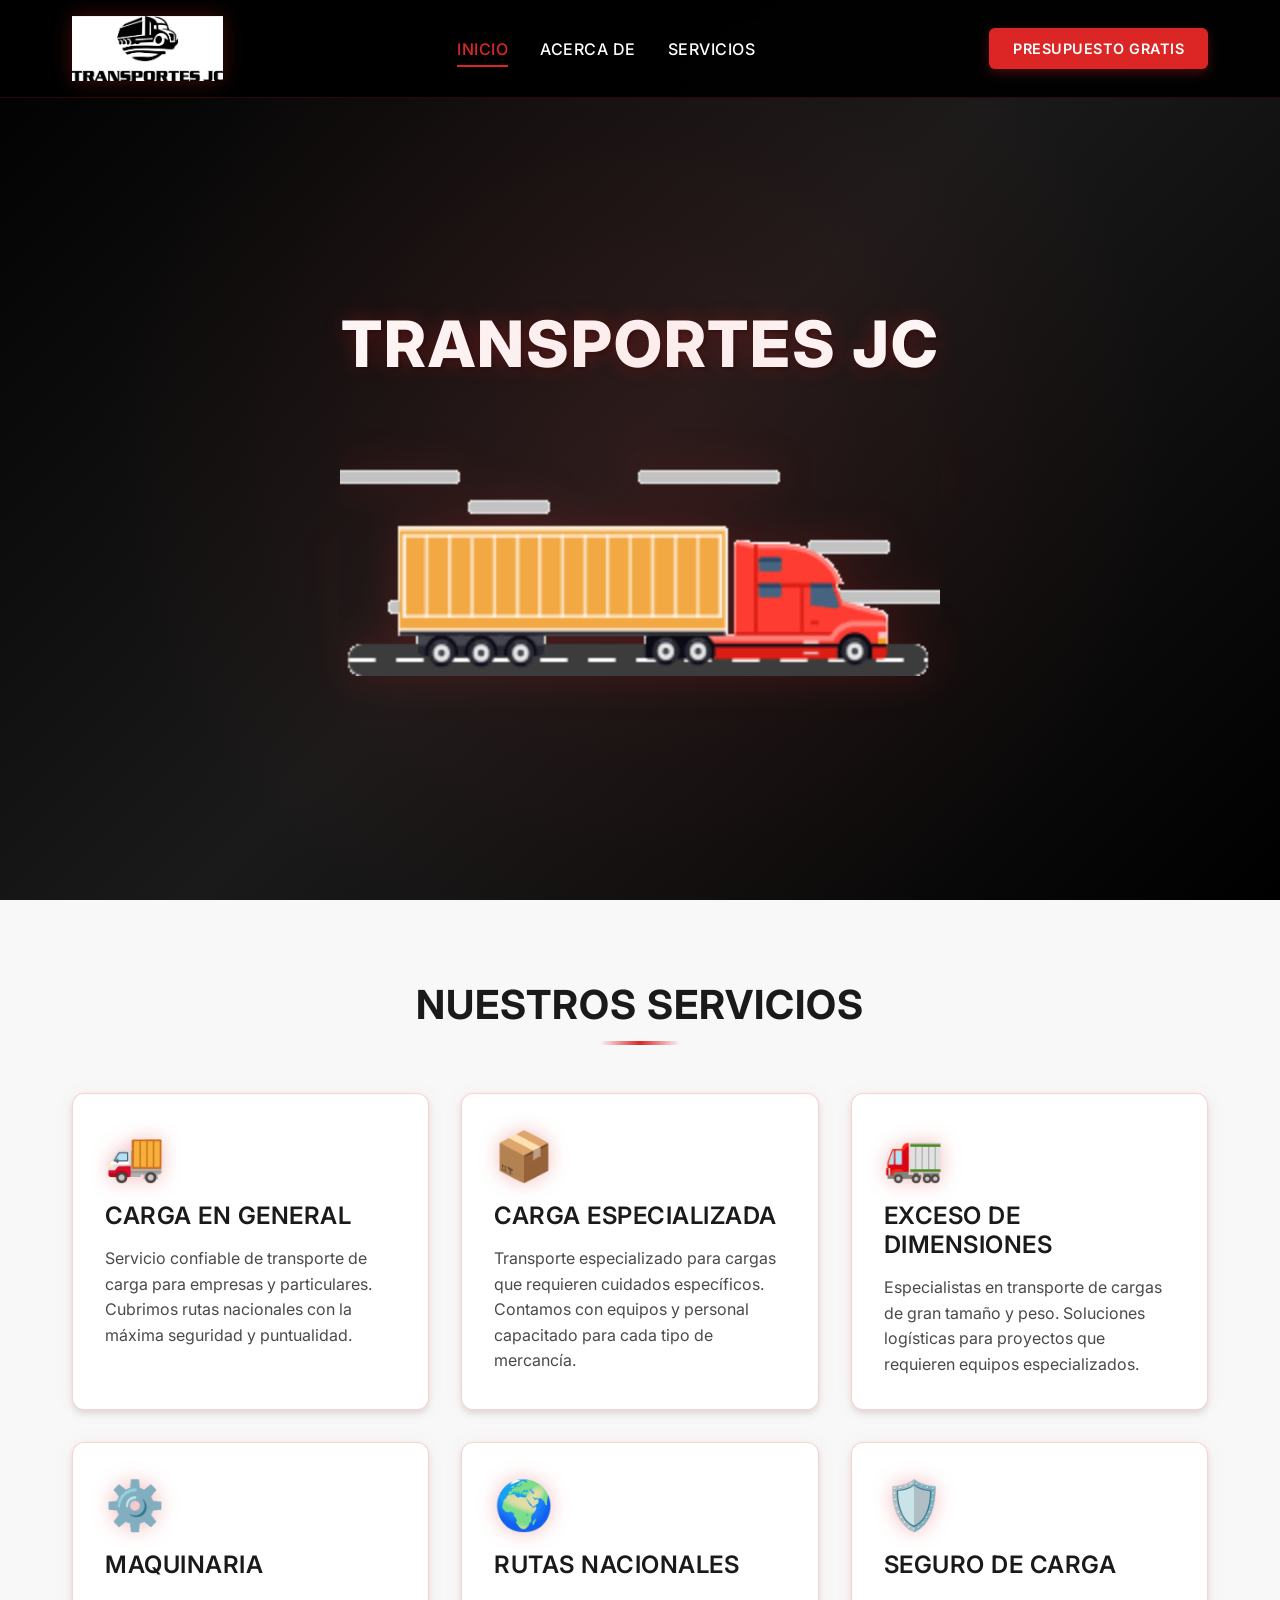
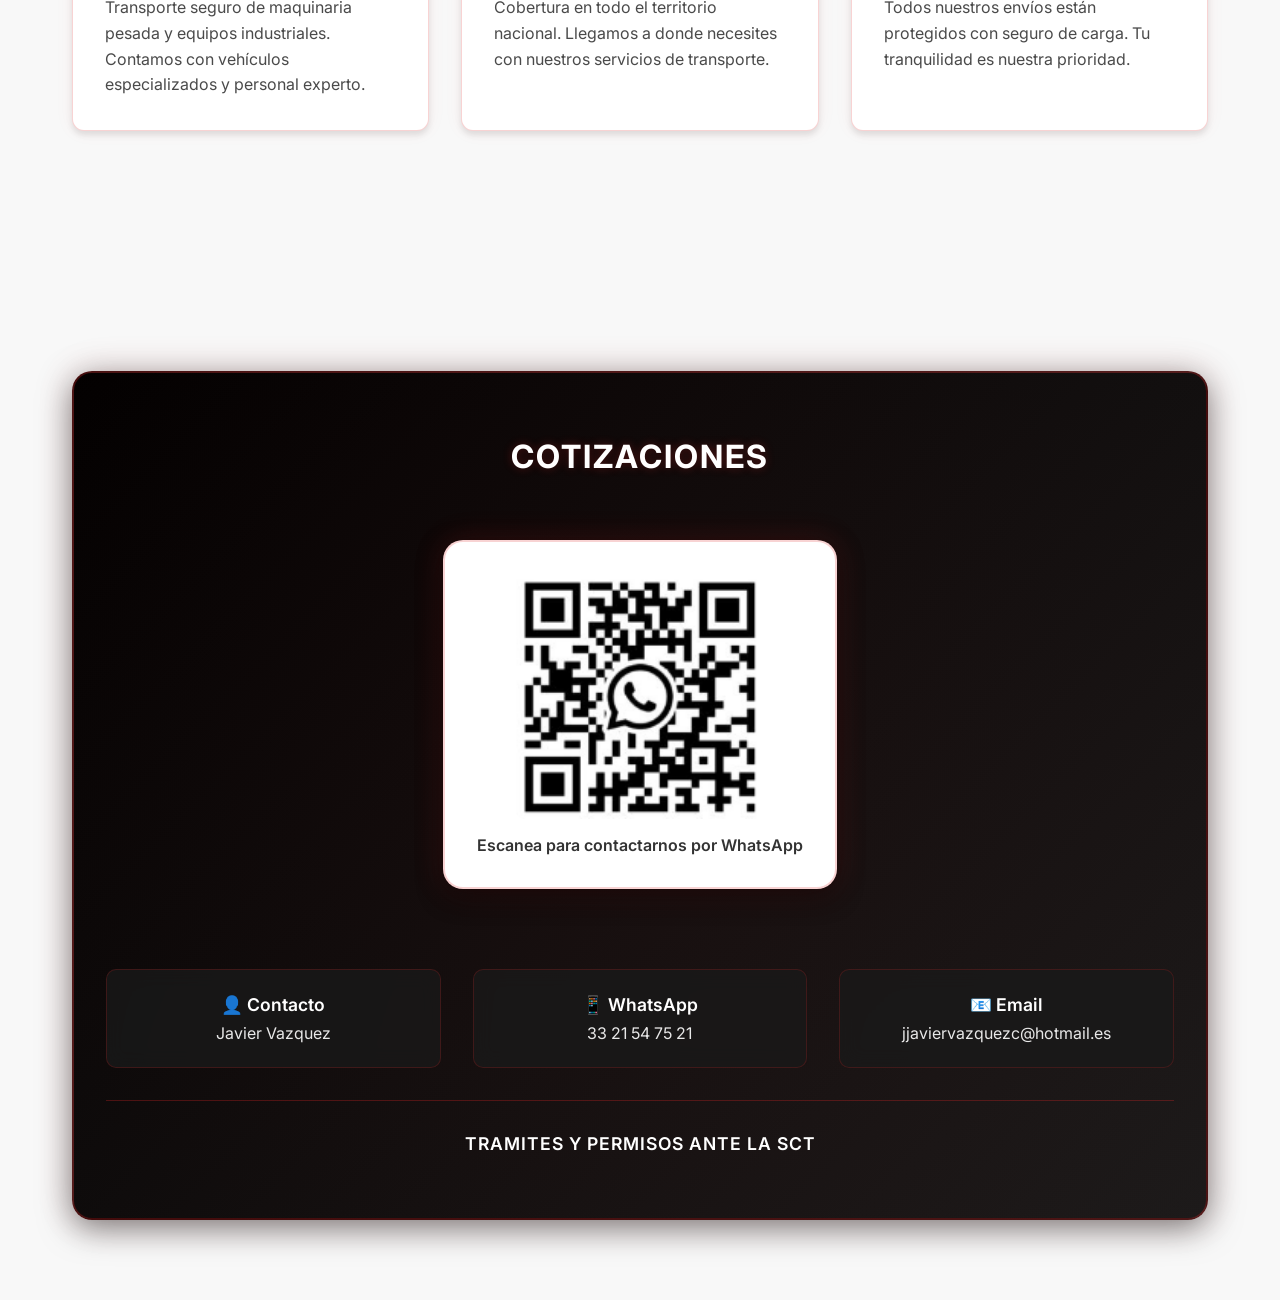
==== commit c1c87e90: "SPA transitions: fix nav hrefs after route change, smoother animations, parallel fetch Made-with: Cu" ====
--- a/docs/index.html
+++ b/docs/index.html
@@ -7,7 +7,7 @@
     <link rel="icon" href="favicon.ico" type="image/x-icon">
     <link rel="preconnect" href="https://fonts.bunny.net">
     <link href="https://fonts.bunny.net/css?family=inter:400,500,600,700,800" rel="stylesheet" />
-    <link rel="stylesheet" href="css/inicio.css?v=7">
+    <link rel="stylesheet" href="css/inicio.css?v=8">
 </head>
 <body data-page="inicio">
     <nav class="navbar">
@@ -135,6 +135,6 @@
     </section>
     </main>
 
-    <script src="js/inicio.js?v=7"></script>
+    <script src="js/inicio.js?v=8"></script>
 </body>
 </html>
--- a/docs/css/inicio.css
+++ b/docs/css/inicio.css
@@ -843,65 +843,76 @@
 }
 
 /* Transiciones entre páginas (SPA ligera) */
+html.is-page-transitioning,
 body.is-page-transitioning {
     overflow-x: hidden;
+    overscroll-behavior-x: none;
 }
 
 .page-transition {
     position: relative;
-    will-change: transform, opacity;
+    transform: translateZ(0);
+    backface-visibility: hidden;
 }
 
 @keyframes pt-exit-forward {
+    from {
+        transform: translate3d(0, 0, 0);
+        opacity: 1;
+    }
     to {
-        transform: translateX(-100%);
-        opacity: 0.65;
+        transform: translate3d(calc(-1 * clamp(2.5rem, 18vw, 6.5rem)), 0, 0);
+        opacity: 0.93;
     }
 }
 
 @keyframes pt-enter-forward {
     from {
-        transform: translateX(100%);
-        opacity: 0.65;
+        transform: translate3d(clamp(2.5rem, 18vw, 6.5rem), 0, 0);
+        opacity: 0.93;
     }
     to {
-        transform: translateX(0);
+        transform: translate3d(0, 0, 0);
         opacity: 1;
     }
 }
 
 @keyframes pt-exit-back {
+    from {
+        transform: translate3d(0, 0, 0);
+        opacity: 1;
+    }
     to {
-        transform: translateX(100%);
-        opacity: 0.65;
+        transform: translate3d(clamp(2.5rem, 18vw, 6.5rem), 0, 0);
+        opacity: 0.93;
     }
 }
 
 @keyframes pt-enter-back {
     from {
-        transform: translateX(-100%);
-        opacity: 0.65;
+        transform: translate3d(calc(-1 * clamp(2.5rem, 18vw, 6.5rem)), 0, 0);
+        opacity: 0.93;
     }
     to {
-        transform: translateX(0);
+        transform: translate3d(0, 0, 0);
         opacity: 1;
     }
 }
 
 .page-transition.pt-exit-forward {
-    animation: pt-exit-forward 0.38s cubic-bezier(0.32, 0.72, 0, 1) forwards;
+    animation: pt-exit-forward 0.55s cubic-bezier(0.16, 1, 0.3, 1) forwards;
 }
 
 .page-transition.pt-enter-forward {
-    animation: pt-enter-forward 0.38s cubic-bezier(0.32, 0.72, 0, 1) forwards;
+    animation: pt-enter-forward 0.58s cubic-bezier(0.16, 1, 0.3, 1) forwards;
 }
 
 .page-transition.pt-exit-back {
-    animation: pt-exit-back 0.38s cubic-bezier(0.32, 0.72, 0, 1) forwards;
+    animation: pt-exit-back 0.55s cubic-bezier(0.16, 1, 0.3, 1) forwards;
 }
 
 .page-transition.pt-enter-back {
-    animation: pt-enter-back 0.38s cubic-bezier(0.32, 0.72, 0, 1) forwards;
+    animation: pt-enter-back 0.58s cubic-bezier(0.16, 1, 0.3, 1) forwards;
 }
 
 @media (prefers-reduced-motion: reduce) {
